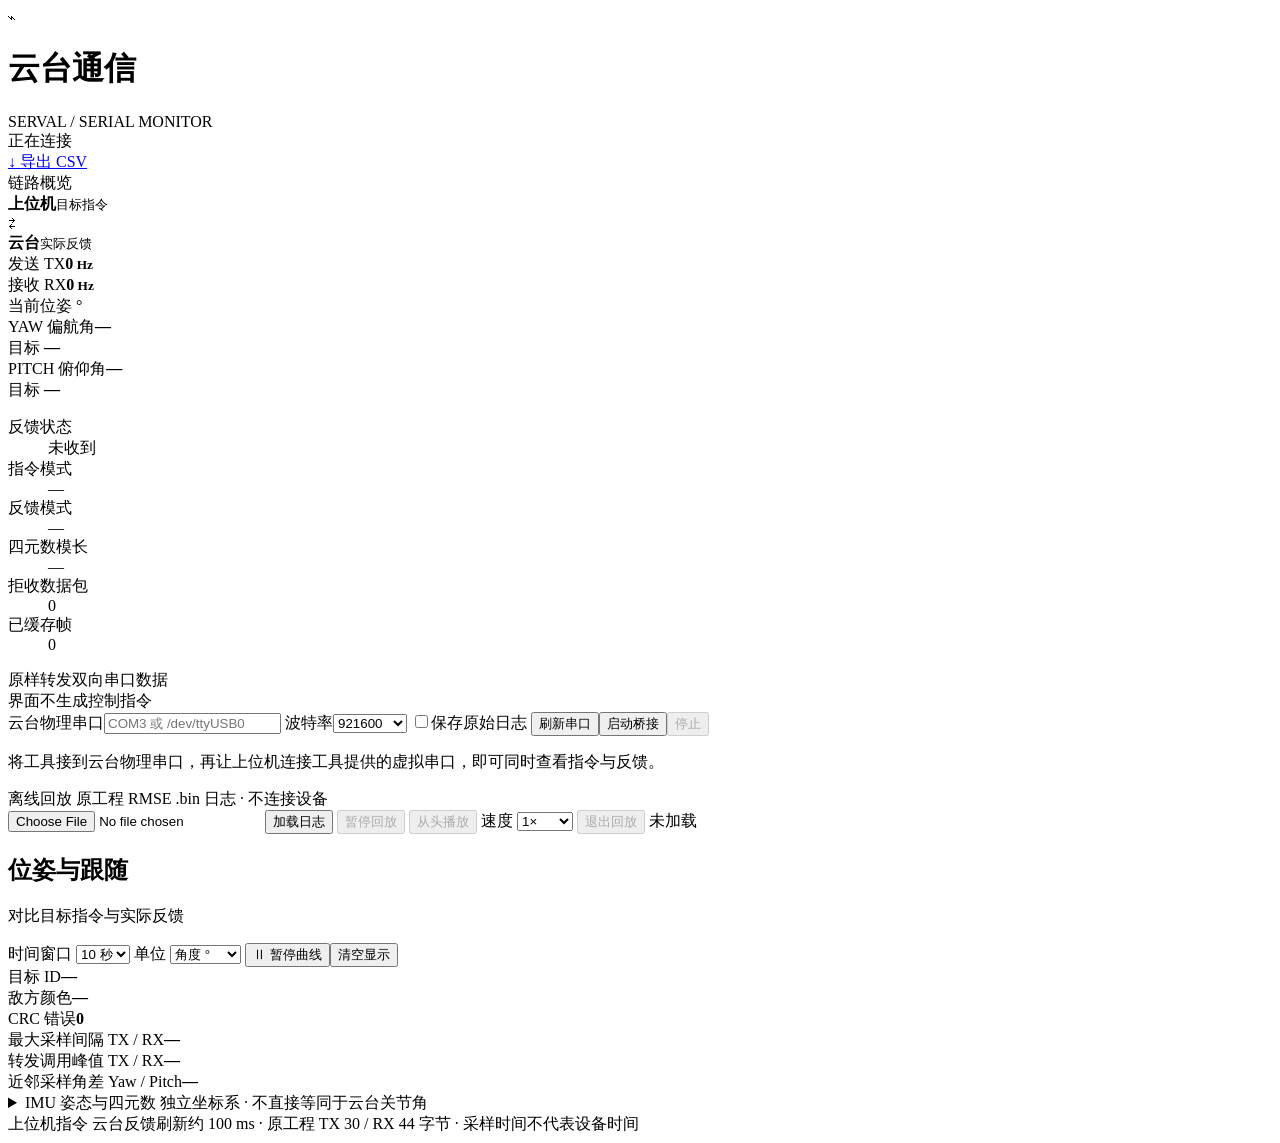
==== tools/serval/index.html @ 091e86c8 "Import OrinNX vision project with Serval serial monitoring" ====
<!doctype html>
<html lang="zh-CN">
<head>
  <meta charset="utf-8">
  <meta name="viewport" content="width=device-width, initial-scale=1">
  <title>Serval · 云台通信</title>
  <link rel="stylesheet" href="/style.css">
  <script src="/app.js" defer></script>
</head>
<body>
  <header>
    <div class="brand"><span class="logo">⌁</span><div><h1>云台通信</h1><span class="subtitle">SERVAL / SERIAL MONITOR</span></div></div>
    <div class="connection"><i id="status-dot"></i><span id="status">正在连接</span><span id="source" class="source"></span></div>
    <a class="button export" href="/api/export.csv" download>↓ 导出 CSV</a>
  </header>
  <div class="workspace">
    <aside>
      <div class="aside-title">链路概览 <span id="demo-badge" hidden>演示</span></div>
      <div class="link-flow"><div><b>上位机</b><small>目标指令</small></div><span>⇄</span><div><b>云台</b><small>实际反馈</small></div></div>
      <div class="rate-grid"><div><label><i class="swatch tx"></i>发送 TX</label><strong id="tx-rate">0<small> Hz</small></strong></div><div><label><i class="swatch rx"></i>接收 RX</label><strong id="rx-rate">0<small> Hz</small></strong></div></div>
      <div class="rule"></div>
      <div class="aside-title">当前位姿 <span id="unit-label">°</span></div>
      <div class="reading"><label>YAW <span>偏航角</span></label><strong id="yaw-value">—</strong><div>目标 <b id="yaw-target">—</b></div></div>
      <div class="reading"><label>PITCH <span>俯仰角</span></label><strong id="pitch-value">—</strong><div>目标 <b id="pitch-target">—</b></div></div>
      <div class="rule"></div>
      <dl class="metrics"><dt>反馈状态</dt><dd id="rx-state">未收到</dd><dt>指令模式</dt><dd id="tx-mode">—</dd><dt>反馈模式</dt><dd id="rx-mode">—</dd><dt>四元数模长</dt><dd id="q-norm">—</dd><dt>拒收数据包</dt><dd id="rejected">0</dd><dt>已缓存帧</dt><dd id="retained">0</dd></dl>
      <p id="error" class="error" hidden></p>
      <div class="aside-note">原样转发双向串口数据<br>界面不生成控制指令</div>
    </aside>
    <main>
      <section class="connect-panel">
        <form id="connect-form">
          <label>云台物理串口<input id="physical-port" list="ports" placeholder="COM3 或 /dev/ttyUSB0" required autocomplete="off"><datalist id="ports"></datalist></label>
          <label>波特率<select id="baud"><option>115200</option><option>460800</option><option selected>921600</option><option>1000000</option></select></label>
          <label id="virtual-field" hidden>虚拟串口 · 工具端<input id="virtual-port" placeholder="例如 COM11" autocomplete="off"></label>
          <label id="link-field" hidden>上位机虚拟串口<input id="link-path" value="/tmp/serval-gimbal" autocomplete="off"></label>
          <label class="record-toggle"><input id="record-enabled" type="checkbox">保存原始日志</label>
          <button id="refresh-ports" type="button">刷新串口</button><button id="connect" type="submit">启动桥接</button><button id="disconnect" type="button" disabled>停止</button>
        </form>
        <p id="bridge-hint">将工具接到云台物理串口，再让上位机连接工具提供的虚拟串口，即可同时查看指令与反馈。</p>
        <div id="app-port-line" hidden>上位机串口路径 <code id="app-port"></code></div>
        <div id="log-path-line" hidden>原始日志 <code id="log-path"></code></div>
        <p id="connection-error" class="error" hidden></p>
      </section>
      <section class="replay-panel">
        <div class="replay-title">离线回放 <span>原工程 RMSE .bin 日志 · 不连接设备</span></div>
        <div class="replay-controls">
          <input id="replay-file" type="file" accept=".bin" aria-label="选择串口日志">
          <button id="load-replay" type="button">加载日志</button>
          <button id="replay-play" type="button" disabled>暂停回放</button>
          <button id="replay-restart" type="button" disabled>从头播放</button>
          <label>速度 <select id="replay-speed" aria-label="回放速度"><option value="0.25">0.25×</option><option value="0.5">0.5×</option><option value="1" selected>1×</option><option value="2">2×</option><option value="4">4×</option></select></label>
          <button id="replay-stop" type="button" disabled>退出回放</button>
          <span id="replay-time">未加载</span>
        </div>
      </section>
      <section class="toolbar"><div><h2>位姿与跟随</h2><p>对比目标指令与实际反馈</p></div><div class="controls">
        <label>时间窗口 <select id="window"><option value="5">5 秒</option><option value="10" selected>10 秒</option><option value="30">30 秒</option><option value="60">60 秒</option></select></label>
        <label>单位 <select id="unit"><option value="deg">角度 °</option><option value="rad">弧度 rad</option></select></label>
        <button id="pause">Ⅱ 暂停曲线</button><button id="clear" title="清空当前显示，CSV 仍保留服务端缓存">清空显示</button>
      </div></section>
      <p class="notice" id="notice" hidden></p>
      <div class="runtime-stats">
        <div><label>目标 ID</label><strong id="target-id">—</strong></div>
        <div><label>敌方颜色</label><strong id="enemy-color">—</strong></div>
        <div><label>CRC 错误</label><strong id="crc-count">0</strong></div>
        <div><label>最大采样间隔 TX / RX</label><strong id="gap-max">—</strong></div>
        <div><label>转发调用峰值 TX / RX</label><strong id="forward-max">—</strong></div>
        <div><label>近邻采样角差 Yaw / Pitch</label><strong id="tracking-error">—</strong></div>
      </div>
      <div id="charts" class="charts"></div>
      <details id="imu"><summary>IMU 姿态与四元数 <span>独立坐标系 · 不直接等同于云台关节角</span></summary><div id="imu-charts" class="charts"></div></details>
      <footer><span><i class="swatch tx"></i>上位机指令 <i class="swatch rx"></i>云台反馈</span><span>刷新约 100 ms · 原工程 TX 30 / RX 44 字节 · 采样时间不代表设备时间</span></footer>
    </main>
  </div>
</body>
</html>
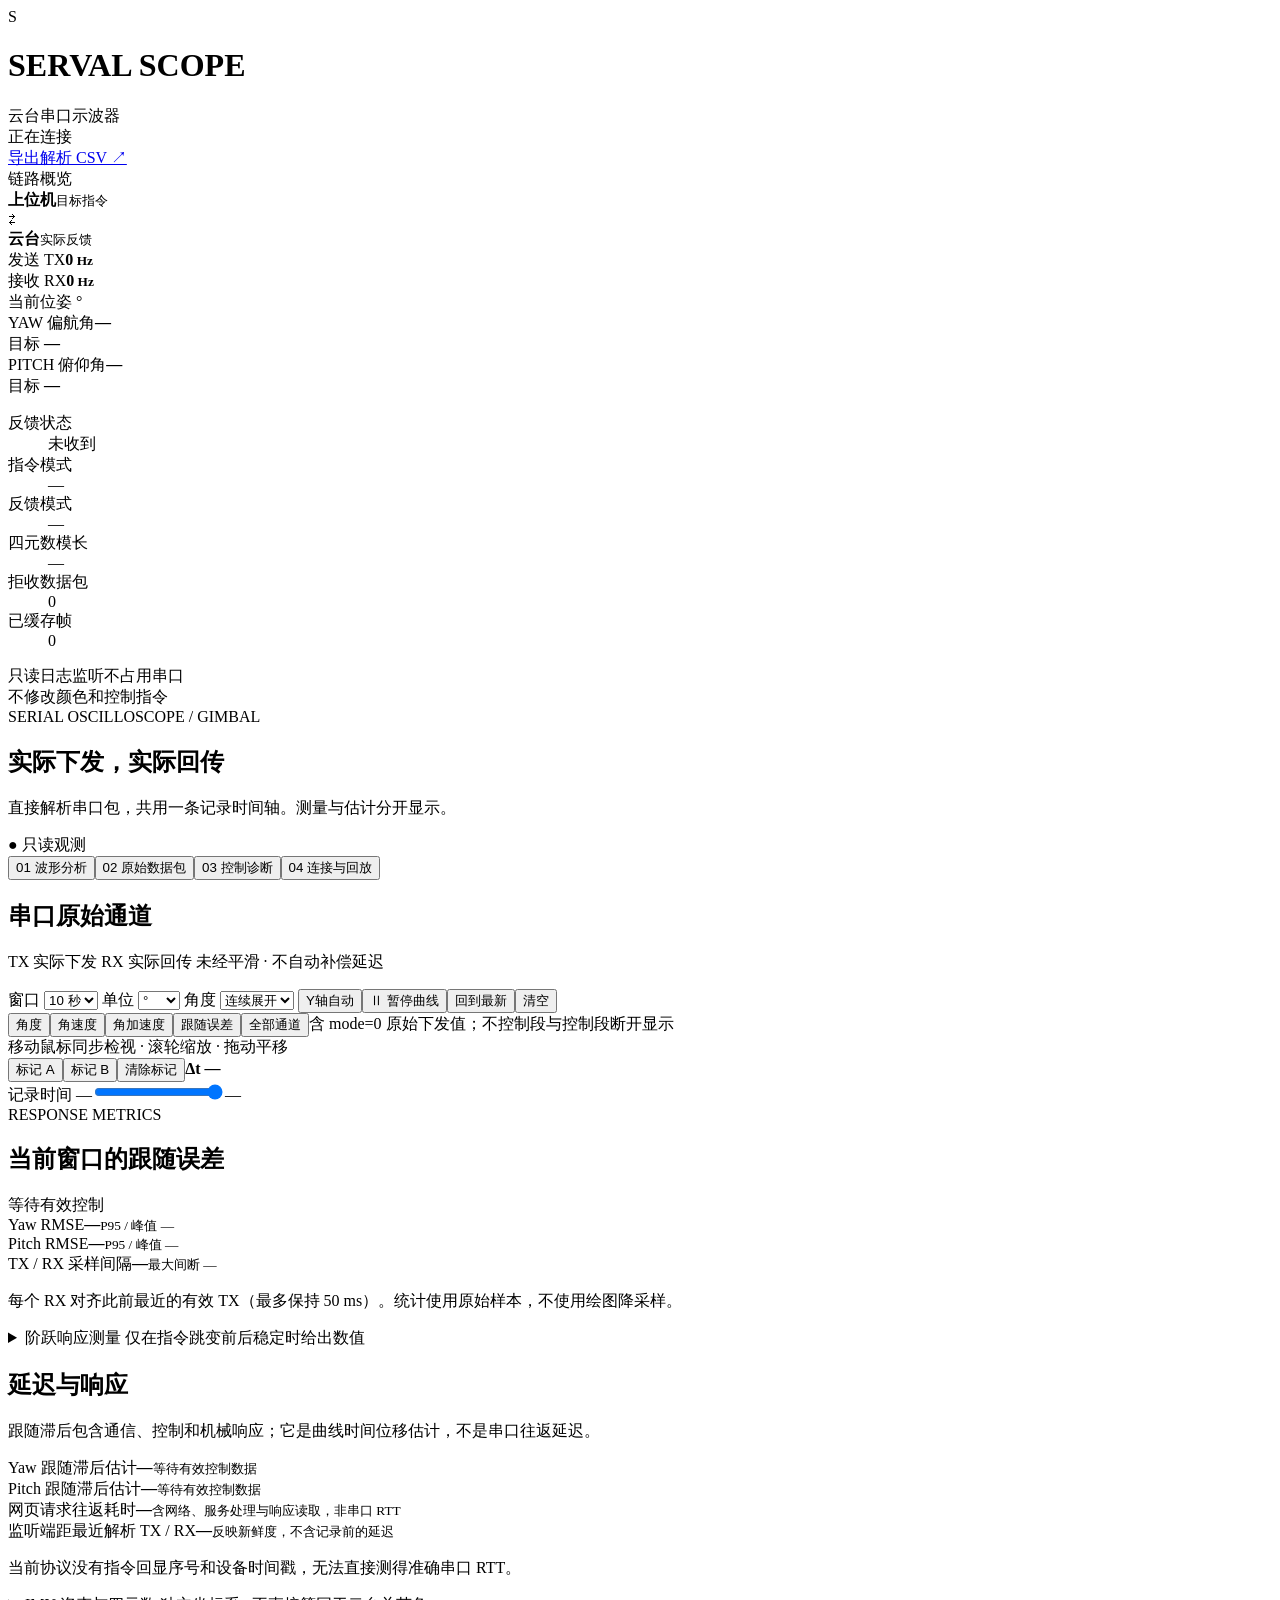
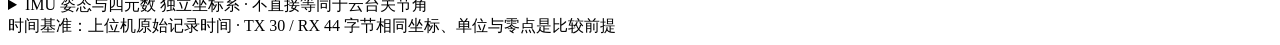
==== commit 6e849863: "Improve Serval serial scope and consolidate project documentation" ====
--- a/tools/serval/index.html
+++ b/tools/serval/index.html
@@ -1,20 +1,13 @@
 <!doctype html>
-<html lang="zh-CN">
-<head>
-  <meta charset="utf-8">
-  <meta name="viewport" content="width=device-width, initial-scale=1">
-  <title>Serval · 云台通信</title>
-  <link rel="stylesheet" href="/style.css">
-  <script src="/app.js" defer></script>
-</head>
-<body>
-  <header>
-    <div class="brand"><span class="logo">⌁</span><div><h1>云台通信</h1><span class="subtitle">SERVAL / SERIAL MONITOR</span></div></div>
-    <div class="connection"><i id="status-dot"></i><span id="status">正在连接</span><span id="source" class="source"></span></div>
-    <a class="button export" href="/api/export.csv" download>↓ 导出 CSV</a>
-  </header>
-  <div class="workspace">
-    <aside>
+<html lang="zh-CN"><head><meta charset="utf-8"><meta name="viewport" content="width=device-width, initial-scale=1">
+<title>Serval Scope · 串口示波器</title><link rel="stylesheet" href="/style.css">
+<script src="/signals.js" defer></script><script src="/app.js" defer></script>
+<script src="/packets.js" defer></script><script src="/latency.js" defer></script><script src="/diagnostics.js" defer></script>
+</head><body>
+<header><div class="brand"><span class="logo">S</span><div><h1>SERVAL <span>SCOPE</span></h1><span class="subtitle">云台串口示波器</span></div></div>
+<div class="connection"><i id="status-dot"></i><span id="status">正在连接</span><span id="source" class="source"></span></div>
+<a class="button export" href="/api/export.csv" download>导出解析 CSV ↗</a></header>
+<div class="workspace"><aside>
       <div class="aside-title">链路概览 <span id="demo-badge" hidden>演示</span></div>
       <div class="link-flow"><div><b>上位机</b><small>目标指令</small></div><span>⇄</span><div><b>云台</b><small>实际反馈</small></div></div>
       <div class="rate-grid"><div><label><i class="swatch tx"></i>发送 TX</label><strong id="tx-rate">0<small> Hz</small></strong></div><div><label><i class="swatch rx"></i>接收 RX</label><strong id="rx-rate">0<small> Hz</small></strong></div></div>
@@ -25,10 +18,118 @@
       <div class="rule"></div>
       <dl class="metrics"><dt>反馈状态</dt><dd id="rx-state">未收到</dd><dt>指令模式</dt><dd id="tx-mode">—</dd><dt>反馈模式</dt><dd id="rx-mode">—</dd><dt>四元数模长</dt><dd id="q-norm">—</dd><dt>拒收数据包</dt><dd id="rejected">0</dd><dt>已缓存帧</dt><dd id="retained">0</dd></dl>
       <p id="error" class="error" hidden></p>
-      <div class="aside-note">原样转发双向串口数据<br>界面不生成控制指令</div>
-    </aside>
-    <main>
-      <section class="connect-panel">
+      <div class="aside-note" id="mode-note">只读日志监听不占用串口<br>不修改颜色和控制指令</div>
+    </aside><main>
+<div class="workbench-title"><div><span class="eyebrow">SERIAL OSCILLOSCOPE / GIMBAL</span><h2>实际下发，实际回传</h2><p>直接解析串口包，共用一条记录时间轴。测量与估计分开显示。</p></div><span class="read-only-badge">● 只读观测</span></div>
+<nav class="view-tabs" aria-label="工作台视图">
+<button class="selected" data-view="scope" aria-selected="true">01 波形分析</button><button data-view="packets" aria-selected="false">02 原始数据包</button><button data-view="diagnosis" aria-selected="false">03 控制诊断</button><button data-view="session" aria-selected="false">04 连接与回放</button></nav>
+<p id="connection-error" class="error" hidden></p><p class="notice" id="notice" hidden></p>
+<div id="view-scope" class="view-panel">
+<section class="toolbar"><div class="scope-caption"><h2>串口原始通道</h2><p><i class="swatch tx"></i> TX 实际下发 <i class="swatch rx"></i> RX 实际回传 <span>未经平滑 · 不自动补偿延迟</span></p></div><div class="controls">
+<label>窗口 <select id="window"><option value="1">1 秒</option><option value="2">2 秒</option><option value="5">5 秒</option><option value="10" selected>10 秒</option><option value="30">30 秒</option><option value="60">60 秒</option></select></label>
+<label>单位 <select id="unit"><option value="deg">°</option><option value="rad">rad</option></select></label>
+<label>角度 <select id="angle-mode"><option value="continuous">连续展开</option><option value="raw">原始 ±π</option></select></label>
+<button id="fixed-y" title="固定各图纵轴，便于比较调参前后的幅度">Y轴自动</button><button id="pause">Ⅱ 暂停曲线</button><button id="reset-view">回到最新</button><button id="clear" title="仅清空显示">清空</button></div></section>
+<div class="channel-bar" aria-label="通道组"><button data-channel="angle" class="selected">角度</button><button data-channel="rate">角速度</button><button data-channel="accel">角加速度</button><button data-channel="error">跟随误差</button><button data-channel="all">全部通道</button><span id="channel-note">含 mode=0 原始下发值；不控制段与控制段断开显示</span></div>
+<div class="measurement-bar"><span id="cursor-readout">移动鼠标同步检视 · 滚轮缩放 · 拖动平移</span><div><button id="marker-a">标记 A</button><button id="marker-b">标记 B</button><button id="marker-clear">清除标记</button><strong id="marker-delta">Δt —</strong></div></div>
+<div id="charts" class="charts"></div>
+<div class="timeline-bar"><span id="view-range">记录时间 —</span><input id="timeline" aria-label="浏览缓存时间" type="range" min="0" max="1" value="1" step="0.001"><span id="cache-range">—</span></div>
+<section class="response-panel"><div class="section-heading"><div><span class="eyebrow">RESPONSE METRICS</span><h2>当前窗口的跟随误差</h2></div><span id="analysis-count">等待有效控制</span></div>
+<div class="response-grid"><div><label>Yaw RMSE</label><strong id="metric-yaw">—</strong><small id="metric-yaw-detail">P95 / 峰值 —</small></div><div><label>Pitch RMSE</label><strong id="metric-pitch">—</strong><small id="metric-pitch-detail">P95 / 峰值 —</small></div><div><label>TX / RX 采样间隔</label><strong id="metric-interval">—</strong><small id="metric-gap">最大间断 —</small></div></div>
+<p id="analysis-method">每个 RX 对齐此前最近的有效 TX（最多保持 50 ms）。统计使用原始样本，不使用绘图降采样。</p></section>
+<details class="step-panel"><summary>阶跃响应测量 <span>仅在指令跳变前后稳定时给出数值</span></summary><div class="step-grid"><p id="step-yaw">Yaw：等待清晰阶跃</p><p id="step-pitch">Pitch：等待清晰阶跃</p></div><p>超调、10–90% 上升时间、进入 ±2%（最少 ±0.05°）误差带并保持至少 200 ms 的稳定时间。移动目标或短窗口不强行给数值。</p></details>
+<section class="latency-panel">
+        <h2>延迟与响应</h2>
+        <p>跟随滞后包含通信、控制和机械响应；它是曲线时间位移估计，不是串口往返延迟。</p>
+        <div class="latency-grid">
+          <div><label>Yaw 跟随滞后估计</label><strong id="lag-yaw">—</strong><small id="lag-yaw-note">等待有效控制数据</small></div>
+          <div><label>Pitch 跟随滞后估计</label><strong id="lag-pitch">—</strong><small id="lag-pitch-note">等待有效控制数据</small></div>
+          <div><label>网页请求往返耗时</label><strong id="web-rtt">—</strong><small>含网络、服务处理与响应读取，非串口 RTT</small></div>
+          <div><label>监听端距最近解析 TX / RX</label><strong id="packet-age">—</strong><small>反映新鲜度，不含记录前的延迟</small></div>
+        </div>
+        <p id="latency-note">当前协议没有指令回显序号和设备时间戳，无法直接测得准确串口 RTT。</p>
+      </section><details id="imu"><summary>IMU 姿态与四元数 <span>独立坐标系 · 不直接等同于云台关节角</span></summary><div id="imu-charts" class="charts"></div></details></div>
+<div id="view-packets" class="view-panel" hidden><section class="packet-panel">
+        <div class="packet-heading">
+          <div><h2>串口数据包</h2><p>原始字节与解析结果 · TX 上位机 → 云台 · RX 云台 → 上位机</p></div>
+          <div class="packet-actions">
+            <a id="packet-download" class="button" href="/api/export.bin" download aria-disabled="true">保存原始包（.bin）</a>
+            <button id="packet-pause" type="button">暂停数据包显示</button>
+          </div>
+        </div>
+        <p id="packet-status">等待完整数据包</p>
+        <p id="packet-download-note" class="packet-note">保存到浏览器所在电脑；解析表格可使用页面顶部“导出 CSV”。</p>
+        <div class="packet-cards">
+          <article id="packet-tx" class="packet-card"></article>
+          <article id="packet-rx" class="packet-card"></article>
+        </div>
+        <details id="packet-history">
+          <summary>最近数据包 <span>只显示最近 30 包，完整记录保留在原始 .bin 日志</span></summary>
+          <label>方向 <select id="packet-direction"><option value="both">TX + RX</option><option value="tx">仅 TX</option><option value="rx">仅 RX</option></select></label>
+          <div class="packet-scroll"><table class="packet-table"><thead><tr><th>日志序号</th><th>时间 / s</th><th>方向</th><th>长度</th><th>CRC</th><th>原始 HEX</th></tr></thead><tbody id="packet-rows"></tbody></table></div>
+        </details>
+        <p class="packet-note">CRC 通过只表示包校验通过；TX 写入无异常不代表云台已执行。波形使用通过校验的数据，坏包仍在这里显示。时间是上位机记录时间，不是设备同步时间。</p>
+      </section></div>
+<div id="view-diagnosis" class="view-panel" hidden><section class="diagnostic-panel">
+        <div class="packet-heading">
+          <div><h2>自瞄控制状态</h2><p>每秒汇总检测 → 跟踪 → 规划 → 发送，原始串口包仍在下方独立显示</p></div>
+          <div class="packet-actions">
+            <a class="button" href="/api/diagnostics.txt" download>保存诊断摘要</a>
+            <button id="diagnostic-pause" type="button">暂停诊断显示</button>
+          </div>
+        </div>
+        <div id="diagnostic-reason" class="diagnostic-reason">等待自瞄诊断</div>
+        <p id="diagnostic-detail">联合启动脚本会自动开启诊断；自瞄需先编译 AimTrace/ControlTrace 补丁。</p>
+        <div class="diagnostic-grid">
+          <div><label>检测 / 过滤后 / 目标数</label><strong id="diagnostic-counts">—</strong></div>
+          <div><label>识别到红色 / 蓝色</label><strong id="diagnostic-colors">—</strong></div>
+          <div><label>跟踪器实际使用颜色</label><strong id="diagnostic-active-color">—</strong></div>
+          <div><label>跟踪状态</label><strong id="diagnostic-tracker">—</strong></div>
+          <div><label>规划器是否允许控制</label><strong id="diagnostic-control">—</strong></div>
+          <div><label>实际串口 TX 模式 / 目标 ID</label><strong id="diagnostic-wire">—</strong></div>
+        </div>
+        <p id="diagnostic-age" class="packet-note">尚未收到诊断</p>
+        <details><summary>最近关键日志（最多 80 条，高频计时已过滤）</summary><pre id="diagnostic-history" class="diagnostic-history"></pre></details>
+        <p id="diagnostic-source" class="packet-note"></p>
+      </section><div class="runtime-stats">
+        <div><label>目标 ID</label><strong id="target-id">—</strong></div>
+        <div><label>RX 颜色原值 / 显示解释</label><strong id="enemy-color">—</strong></div>
+        <div><label>YAML 初始敌方颜色</label><strong id="config-color">未载入</strong></div>
+        <div><label>CRC 错误</label><strong id="crc-count">0</strong></div>
+        <div><label>最大采样间隔 TX / RX</label><strong id="gap-max">—</strong></div>
+        <div><label>转发调用峰值 TX / RX</label><strong id="forward-max">—</strong></div>
+        <div><label>近邻采样角差 Yaw / Pitch</label><strong id="tracking-error">—</strong></div>
+      </div><div class="color-options">
+        <label>颜色字节解释（只影响显示）
+          <select id="color-mapping">
+            <option value="raw">只显示原值，不推断红蓝</option>
+            <option value="blue-red">0=蓝，1=红（当前 C++ 协议）</option>
+            <option value="red-blue">0=红，1=蓝</option>
+          </select>
+        </label>
+        <p id="color-note">YAML 初值、串口原值和目标颜色是不同信息，不自动互相替换。</p>
+      </div></div>
+<div id="view-session" class="view-panel" hidden><div class="session-intro"><h2>连接与数据源</h2><p>推荐读取自瞄的原始日志。切换视图、缩放或暂停显示均不改变云台指令。</p></div><section class="connect-panel">
+        <div class="replay-title">只读实时监听 <span>原程序直连云台，本工具只读取日志</span></div>
+        <form id="follow-form">
+          <label>原始日志目录或文件<input id="follow-path" value="records/serial" required autocomplete="off"></label>
+          <button id="follow-start" type="submit">开始只读监听</button>
+          <button id="follow-stop" type="button" disabled>停止监听</button>
+        </form>
+        <p>先以 SP_SERIAL_LOG=1 启动原视觉程序，YAML 使用实际物理口；监听停止不会切断控制链路。</p>
+        <p id="follow-status">等待选择日志目录</p>
+      </section><section class="replay-panel">
+        <div class="replay-title">离线回放 <span>原工程 RMSE .bin 日志 · 不连接设备</span></div>
+        <div class="replay-controls">
+          <input id="replay-file" type="file" accept=".bin" aria-label="选择串口日志">
+          <button id="load-replay" type="button">加载日志</button>
+          <button id="replay-play" type="button" disabled>暂停回放</button>
+          <button id="replay-restart" type="button" disabled>从头播放</button>
+          <label>速度 <select id="replay-speed" aria-label="回放速度"><option value="0.25">0.25×</option><option value="0.5">0.5×</option><option value="1" selected>1×</option><option value="2">2×</option><option value="4">4×</option></select></label>
+          <button id="replay-stop" type="button" disabled>退出回放</button>
+          <span id="replay-time">未加载</span>
+        </div>
+      </section><details class="connect-panel"><summary>高级：虚拟串口桥接（停止会中断通信）</summary>
         <form id="connect-form">
           <label>云台物理串口<input id="physical-port" list="ports" placeholder="COM3 或 /dev/ttyUSB0" required autocomplete="off"><datalist id="ports"></datalist></label>
           <label>波特率<select id="baud"><option>115200</option><option>460800</option><option selected>921600</option><option>1000000</option></select></label>
@@ -40,38 +141,6 @@
         <p id="bridge-hint">将工具接到云台物理串口，再让上位机连接工具提供的虚拟串口，即可同时查看指令与反馈。</p>
         <div id="app-port-line" hidden>上位机串口路径 <code id="app-port"></code></div>
         <div id="log-path-line" hidden>原始日志 <code id="log-path"></code></div>
-        <p id="connection-error" class="error" hidden></p>
-      </section>
-      <section class="replay-panel">
-        <div class="replay-title">离线回放 <span>原工程 RMSE .bin 日志 · 不连接设备</span></div>
-        <div class="replay-controls">
-          <input id="replay-file" type="file" accept=".bin" aria-label="选择串口日志">
-          <button id="load-replay" type="button">加载日志</button>
-          <button id="replay-play" type="button" disabled>暂停回放</button>
-          <button id="replay-restart" type="button" disabled>从头播放</button>
-          <label>速度 <select id="replay-speed" aria-label="回放速度"><option value="0.25">0.25×</option><option value="0.5">0.5×</option><option value="1" selected>1×</option><option value="2">2×</option><option value="4">4×</option></select></label>
-          <button id="replay-stop" type="button" disabled>退出回放</button>
-          <span id="replay-time">未加载</span>
-        </div>
-      </section>
-      <section class="toolbar"><div><h2>位姿与跟随</h2><p>对比目标指令与实际反馈</p></div><div class="controls">
-        <label>时间窗口 <select id="window"><option value="5">5 秒</option><option value="10" selected>10 秒</option><option value="30">30 秒</option><option value="60">60 秒</option></select></label>
-        <label>单位 <select id="unit"><option value="deg">角度 °</option><option value="rad">弧度 rad</option></select></label>
-        <button id="pause">Ⅱ 暂停曲线</button><button id="clear" title="清空当前显示，CSV 仍保留服务端缓存">清空显示</button>
-      </div></section>
-      <p class="notice" id="notice" hidden></p>
-      <div class="runtime-stats">
-        <div><label>目标 ID</label><strong id="target-id">—</strong></div>
-        <div><label>敌方颜色</label><strong id="enemy-color">—</strong></div>
-        <div><label>CRC 错误</label><strong id="crc-count">0</strong></div>
-        <div><label>最大采样间隔 TX / RX</label><strong id="gap-max">—</strong></div>
-        <div><label>转发调用峰值 TX / RX</label><strong id="forward-max">—</strong></div>
-        <div><label>近邻采样角差 Yaw / Pitch</label><strong id="tracking-error">—</strong></div>
-      </div>
-      <div id="charts" class="charts"></div>
-      <details id="imu"><summary>IMU 姿态与四元数 <span>独立坐标系 · 不直接等同于云台关节角</span></summary><div id="imu-charts" class="charts"></div></details>
-      <footer><span><i class="swatch tx"></i>上位机指令 <i class="swatch rx"></i>云台反馈</span><span>刷新约 100 ms · 原工程 TX 30 / RX 44 字节 · 采样时间不代表设备时间</span></footer>
-    </main>
-  </div>
-</body>
-</html>
+      </details></div>
+<footer><span>时间基准：上位机原始记录时间 · TX 30 / RX 44 字节</span><span>相同坐标、单位与零点是比较前提</span></footer>
+</main></div></body></html>
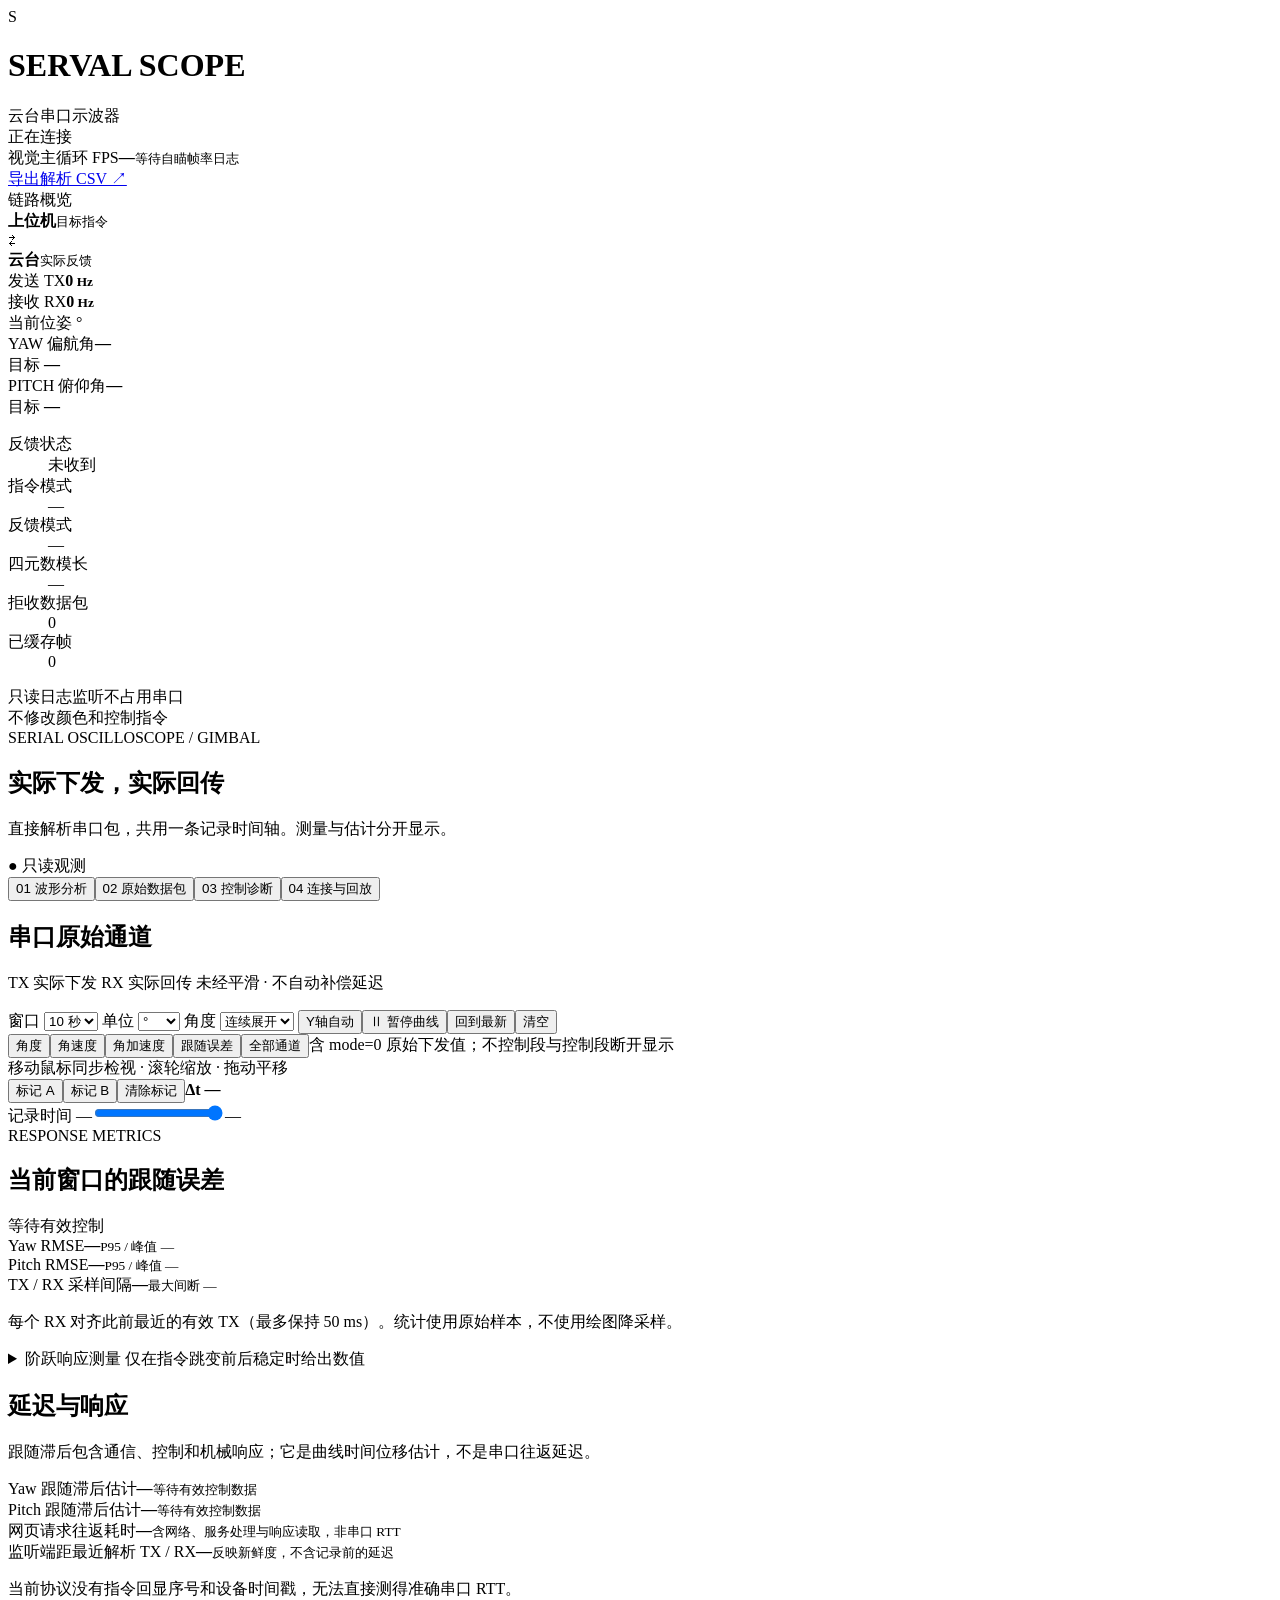
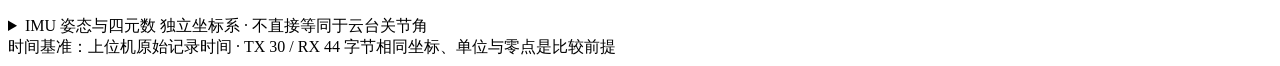
==== commit 71d707c2: "Show actual vision loop FPS in Serval monitor" ====
--- a/tools/serval/index.html
+++ b/tools/serval/index.html
@@ -6,6 +6,7 @@
 </head><body>
 <header><div class="brand"><span class="logo">S</span><div><h1>SERVAL <span>SCOPE</span></h1><span class="subtitle">云台串口示波器</span></div></div>
 <div class="connection"><i id="status-dot"></i><span id="status">正在连接</span><span id="source" class="source"></span></div>
+<div class="vision-rate" title="来自自瞄程序每秒输出的主循环 FPS，包含取帧与处理等待；不是相机标称帧率或串口收发频率。"><label>视觉主循环 FPS</label><strong id="vision-fps">—</strong><small id="vision-fps-detail">等待自瞄帧率日志</small></div>
 <a class="button export" href="/api/export.csv" download>导出解析 CSV ↗</a></header>
 <div class="workspace"><aside>
       <div class="aside-title">链路概览 <span id="demo-badge" hidden>演示</span></div>
